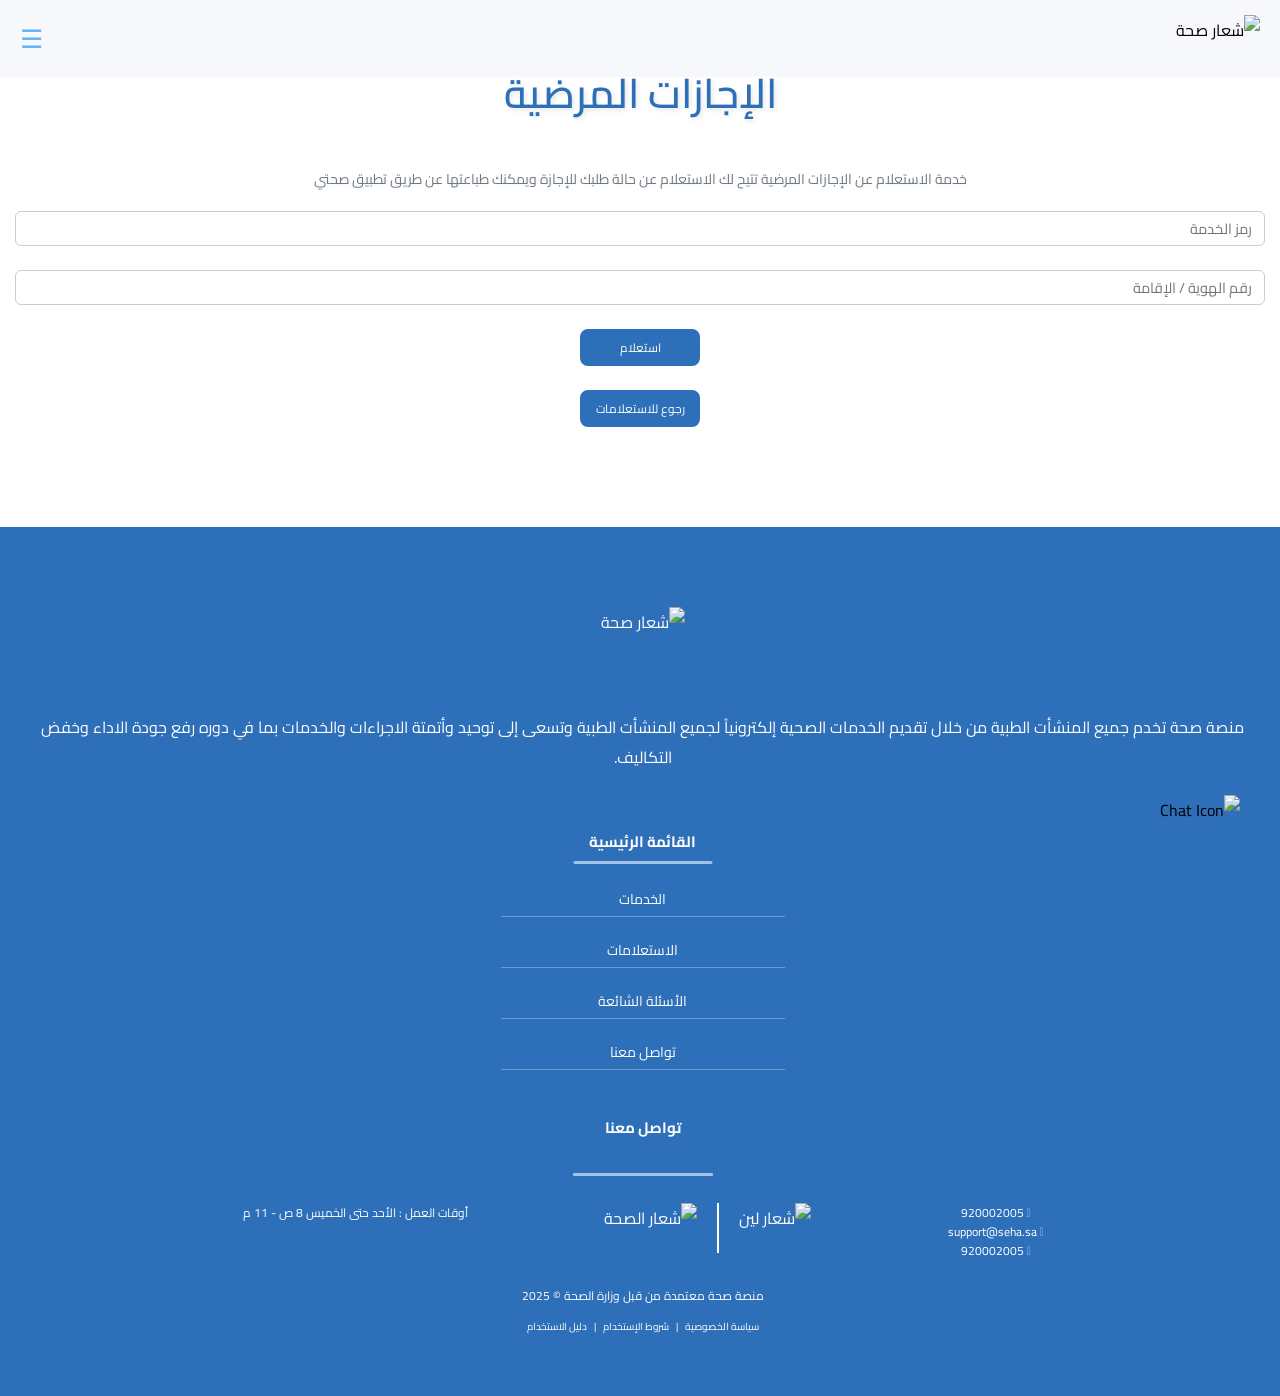
==== index.html @ 1f52ac6a "Rename intex.html to index.html" ====
<!DOCTYPE html>
<html lang="ar" dir="rtl">
<head>
  <meta charset="UTF-8" />
  <meta name="google-site-verification" content="SXM-GBwV54gm_ST7j29Xt5w1T3AODQE3xs3DZYm_b5Y" />
  <meta name="viewport" content="width=device-width, initial-scale=1" />
  <title> صحة - منصة الخدمات الصحية</title>
  <link href="https://fonts.googleapis.com/css2?family=Cairo:wght@400;700&display=swap" rel="stylesheet" />
  <link rel="stylesheet" href="https://cdnjs.cloudflare.com/ajax/libs/font-awesome/6.0.0-beta3/css/all.min.css" />
  <link rel="stylesheet" href="style.css" />
</head>
<body>
  <!-- Header Navigation -->
  <div class="top-header" id="mainHeader">
    <img src="https://i.postimg.cc/hvXqx1Cv/1.png" alt="شعار صحة" class="brand-logo" />
    <div class="hamburger-icon" id="hamburgerMenuIcon" onclick="toggleNavigationMenu()">&#9776;</div>
  </div>

  <!-- Navigation Popup Menu -->
  <div class="navigation-popup-menu" id="navigationPopupMenu">
    <a href="https://www.seha.sa/ui#/services" class="popup-menu-item" onclick="toggleNavigationMenu()">الخدمات</a>
    <a href="https://www.seha.sa/ui#/inquiries" class="popup-menu-item" onclick="toggleNavigationMenu()">الاستعلامات</a>
    <a href="https://www.seha.sa/ui#/faq" class="popup-menu-item" onclick="toggleNavigationMenu()">الأسئلة الشائعة</a>
    <a href="https://www.seha.sa/ui#/ContactUs" class="popup-menu-item" onclick="toggleNavigationMenu()">تواصل معنا</a>
    <a href="https://www.seha.sa/ui#/iamredirection/1" class="popup-menu-item" onclick="toggleNavigationMenu()">إنشاء حساب</a>
    <a href="https://www.seha.sa/ui#/account/login" class="popup-menu-login" onclick="toggleNavigationMenu()">
        <span>تسجيل الدخول</span>
        <i class="fas fa-user-circle"></i>
    </a>
  </div>

  <!-- Main Content Section -->
  <div style="text-align: center;">
    <h1>الإجازات المرضية</h1>
  </div>
  
  <p class="primary-description">
    خدمة الاستعلام عن الإجازات المرضية تتيح لك الاستعلام عن حالة طلبك للإجازة ويمكنك طباعتها عن طريق تطبيق صحتي
  </p>

  <!-- Error Message for Empty Fields -->
  <div id="emptyFieldsErrorMessage" class="empty-field-error-message">فضلا اكتب الرمز</div>

  <!-- Form Input Fields -->
  <div class="form-input-container" id="serviceCodeContainer">
    <input id="serviceCode" type="text" class="form-input-field" placeholder="رمز الخدمة" maxlength="15" oninput="hideEmptyFieldError()" />
  </div>
  <div class="form-input-container" id="identityNumberContainer">
    <input id="identityNumber" type="text" class="form-input-field" placeholder="رقم الهوية / الإقامة" maxlength="11" inputmode="text" oninput="hideEmptyFieldError()" />
  </div>

  <!-- Error Tab for Incorrect Data -->
  <div id="errorMessageTab" class="error-message-tab">خطأ في الاستعلام</div>

  <!-- Search Button -->
  <button class="primary-btn" id="searchButton" onclick="validateAndCheckData()">
    <span id="searchButtonText">استعلام</span>
    <span id="loadingSpinnerElement" class="spinner-loading"></span>
  </button>
  
  <!-- Back Button -->
  <a href="https://www.seha.sa/ui#/inquiries" class="secondary-btn" id="backButton" style="text-decoration: none; display: block; text-align: center;">رجوع للاستعلامات</a>

  <!-- Results Display -->
  <div id="resultsDisplayBox" class="results-display-box"></div>

  <!-- Additional Action Buttons -->
  <button class="tertiary-btn" id="newSearchButton" onclick="performNewSearch()">استعلام جديد</button>
  <a href="https://www.seha.sa/ui#/inquiries" class="quaternary-btn" id="backToListButton" style="text-decoration: none; display: none; text-align: center;">رجوع للاستعلامات</a>

  <!-- Footer Section -->
  <div class="page-footer">
    <img src="https://www.seha.sa/assets/logo-white-CKxLEirV.svg" alt="شعار صحة" class="footer-brand-logo" style="margin-top: 60px;" />
    <div class="mine-text">
      منصة صحة تخدم جميع المنشأت الطبية من خلال تقديم الخدمات الصحية إلكترونياً لجميع المنشأت الطبية وتسعى إلى توحيد وأتمتة الاجراءات والخدمات بما في دوره رفع جودة الاداء وخفض التكاليف.
    </div>

    <div class="primary-menu-title">القائمة الرئيسية</div>
    <div class="footer-navigation-links">
      <div><a href="https://www.seha.sa/ui#/services" style="color: white; text-decoration: none;">الخدمات</a></div>
      <div><a href="https://www.seha.sa/ui#/inquiries" style="color: white; text-decoration: none;">الاستعلامات</a></div>
      <div><a href="https://www.seha.sa/ui#/faq" style="color: white; text-decoration: none;">الأسئلة الشائعة</a></div>
      <div><a href="https://www.seha.sa/ui#/ContactUs" style="color: white; text-decoration: none;">تواصل معنا</a></div>
    </div>
    <div class="contact-section-title">تواصل معنا</div>
    <div class="contact-divider-line"></div>
    <div class="contact-section" style="display: flex; justify-content: space-between; align-items: flex-start; flex-wrap: wrap; width: 100%; max-width: 800px;">
      <div style="text-align: right;">
        <div class="contact-icon contact-information">
          <i class="fas fa-phone"></i>
          <span> 920002005</span>
        </div>
        <div class="contact-icon contact-information">
          <i class="fas fa-envelope"></i>
          <span> support@seha.sa</span>
        </div>
        <div class="contact-icon contact-information">
          <i class="fab fa-whatsapp"></i>
          <span> 920002005</span>
        </div>
      </div>
      <div style="display: flex; align-items: center; gap: 20px;">
        <img src="https://www.seha.sa/assets/lean-logo-De0NEeoI.svg" style="height: 50px;" alt="شعار لين" />
        <div style="height: 50px; border-right: 2px solid white;"></div>
        <img src="https://www.seha.sa/assets/MOH-logo-DYiHZCSg.svg" style="height: 50px;" alt="شعار الصحة" />
      </div>
      <div class="working-hours contact-information">
        أوقات العمل : الأحد حتى الخميس 8 ص - 11 م
        <br><br><br>
      </div>
    </div>
    <div class="footer-bottom-text">
      منصة صحة معتمدة من قبل وزارة الصحة © 2025
    </div>
    <div class="footer-bottom-links">
        <a href="#">سياسة الخصوصية</a> | <a href="#">شروط الإستخدام</a> | <a href="https://www.seha.sa/files/T_Cs_v3.pdf" target="_blank">دليل الاستخدام</a>
    </div>
  </div>

  <!-- Chat Icon -->
  <div class="chat-icon-fixed" onclick="toggleChatPopup()">
    <img src="https://i.postimg.cc/R06HHBLM/nskht-mn-nskht-mn-nskht-mn-nskht-mn-nskht-mn-nskht-mn-nskht-mn-nskht-mn-nskht-mn-nskht-mn-nskh-20260203-014046-0000.png" alt="Chat Icon">
  </div>

  <!-- Chat Popup Overlay -->
  <div class="chat-popup-overlay" id="chatPopupOverlay">
    <div class="chat-popup-content">
      <div class="chat-popup-title">الشروط والأحكام</div>
      <div class="chat-popup-text">
        يتم تسجيل وحفظ محتوى المحادثة وبيانات استخدامها لأغراض تشغيل الخدمة وتحسينها، وذلك وفقًا لشروط الاستخدام وسياسة الخصوصية المعتمدة في منصة صحة. تُولّد ردود المساعد الرقمي آليًا، وهي مخصصة لتقديم معلومات عامة فقط، ولا تُعد استشارة طبية، ولا ينبغي الاعتماد عليها في التعامل مع الحالات الطارئة أو في اتخاذ أي قرارات علاجية دون الرجوع إلى طبيب أو مختص صحي. يتحمل المستخدم كامل المسؤولية عن استخدام هذه المعلومات أو الاعتماد عليها، ويُعد استخدام الخدمة موافقة على هذه الأحكام، بالإضافة إلى شروط الاستخدام وسياسة الخصوصية المعتمدة.
      </div>
      <div class="chat-popup-buttons">
        <a href="https://elevenlabs.io/conversational-ai" class="chat-btn-start" target="_blank">
          ابدأ المحادثة
          <i class="fas fa-comment-dots"></i>
        </a>
        <button class="chat-btn-cancel" onclick="toggleChatPopup()">إلغاء</button>
      </div>
    </div>
  </div>

  <script src="script.js"></script>
</body>
</html>
---- style.css ----
/* Global Styles */
* {
  font-family: 'Cairo', 'Noto Sans Arabic', 'Tajawal', sans-serif !important;
  box-sizing: border-box; 
}

body { 
  background-color: #ffffff; 
  margin: 0; 
  padding: 10px 0 0 0; 
  direction: rtl; 
}

/* Header Section */
.top-header { 
  background-color: #F7F8FC; 
  display: flex; 
  justify-content: space-between; 
  align-items: center; 
  padding: 14px 20px; 
  position: fixed; 
  top: -100px; 
  left: 0; 
  right: 0; 
  opacity: 0; 
  z-index: 1000; 
  box-shadow: 0 0px 0px rgba(0,0,0,0.1); 
  transition: top 0.8s ease, opacity 0.8s ease; 
}

.top-header.show { 
  top: 0; 
  opacity: 1; 
}

.hamburger-icon { 
  font-size: 26px; 
  color: #67b3f5; 
  cursor: pointer; 
}

.brand-logo { 
  height: 48px; 
  object-fit: contain; 
}

/* Main Content Description */
.primary-description {
  font-size: 14px;
  white-space: normal;
  line-height: 1.6;
  margin: 10px 20px 20px;
}

@media (max-width: 400px) {
  .primary-description {
    font-size: 14.5px;
    line-height: 1.5;
  }
}

/* Main Title */
h1 { 
  color: #2e6fb9; 
  text-align: center; 
  font-weight: 570; 
  font-size: 41px; 
  margin-top: 45px; 
  text-shadow: 2px 2px 5px rgba(0, 0, 0, 0.1); 
  position: relative; 
  display: inline-block; 
  width: auto; 
}

h1::before { 
  content: ""; 
  position: absolute; 
  top: 50%; 
  left: 40%; 
  transform: translate(-43%, -50%); 
  background-image: url('https://i.postimg.cc/mktdLGnp/image.png'); 
  background-size: cover; 
  background-repeat: no-repeat; 
  background-position: center; 
  width: calc(100% + 20px); 
  height: 80%; 
  z-index: -1; 
}

/* Paragraph Styles */
p { 
  color: #6F7A85; 
  text-align: center; 
  font-size: 16px; 
  margin: 10px 20px 30px; 
  text-shadow: 1px 1px 3px rgba(0, 0, 0, 0.05); 
}

/* Form Input Styles */
.form-input-container { 
  position: relative; 
  margin-bottom: 1.5em; 
}

.form-input-field { 
  width: calc(100% - 30px); 
  display: block; 
  padding: 3px 12px; 
  font-size: 14.5px; 
  margin: 10px auto; 
  border: 1px solid #ccc; 
  border-radius: 6px; 
  background-color: white; 
  text-align: right; 
  transition: border-color 0.3s ease; 
}

.form-input-field:focus { 
  border-color: #67b3f5; 
  outline: none; 
}

/* Button Styles */
.primary-btn, .secondary-btn, .tertiary-btn, .quaternary-btn { 
    display: block; 
    margin: 24px auto; 
    padding: 5px 10px; 
    background-color: #2e6fb9; 
    color: white; 
    border: 2px solid #2e6fb9; 
    border-radius: 8px; 
    font-size: 12px; 
    width: 120px; 
    cursor: pointer; 
    position: relative; 
    overflow: hidden; 
    transition: background-color 0.2s ease; 
}

/* التعديل المطلوب: زيادة المسافة بين زر رجوع للاستعلامات والتذييل الأزرق */
.secondary-btn {
    margin-bottom: 100px; /* تم زيادة المسافة هنا بناءً على طلبك */
}

/* Loading Button State */
.primary-btn.loading {
  background-color: #2e6fb9; 
  cursor: wait;
}

/* Error Message Styles */
.error-message-tab { 
  background-color: #F3D3D6; 
  color: #8B0000;           
  text-align: center; 
  padding: 10px; 
  margin: 10px auto; 
  border-radius: 5px; 
  border: 1px solid #E6BABA; 
  width: calc(100% - 40px); 
  display: none; 
}

/* Result Display Box */
.results-display-box { 
  background-color: #f0f0f0; 
  padding: 20px; 
  margin: 30px auto 15px; 
  border-radius: 2px; 
  width: calc(100% - 25px); 
  text-align: center; 
  display: none; 
  border: 1px solid #ccc; 
}

/* Information Labels */
.information-label { 
  font-weight: bold; 
  margin-top: 10px; 
}

.information-data { 
  margin-bottom: 15px; 
}

/* Footer Section */
.page-footer { 
  background-color: #2e6fb9; 
  color: white; 
  padding: 20px 15px 60px 20px; 
  display: flex; 
  flex-direction: column; 
  align-items: center; 
  justify-content: flex-start; 
  text-align: center; 
  font-size: 16px; 
  direction: rtl; 
  min-height: 150px; 
  gap: 25px; 
  position: relative; 
}

.page-footer img.footer-brand-logo { 
  height: 65px; 
  filter: none; 
  margin-bottom: 15px; 
}

.footer-description-text { 
  font-size: 13px; 
  line-height: 1.7; 
  white-space: normal; 
  max-width: 700px; 
}

/* Menu Title */
.primary-menu-title { 
  font-weight: 700; 
  font-size: 15px; 
  margin-top: 30px; 
  position: relative; 
  display: inline-block; 
  color: white; 
  cursor: default; 
}

.primary-menu-title::after { 
  content: ""; 
  position: absolute; 
  bottom: -8px; 
  left: 50%; 
  transform: translateX(-50%); 
  width: 130%; 
  height: 3px; 
  background-color: #a3c1e5; 
  border-radius: 2px; 
}

/* Footer Links */
.footer-navigation-links { 
  margin-top: 5px; 
  font-size: 14px; 
  display: flex; 
  flex-direction: column; 
  gap: 20px; 
  user-select: none; 
  width: 100%; 
  max-width: 320px; 
  padding: 0 10px; 
}

.footer-navigation-links div { 
  cursor: default; 
  color: #ffffff; 
  font-weight: normal; 
  padding-bottom: 4px; 
  border-bottom: 1px solid rgba(255, 255, 255, 0.3); 
  margin: 0 8px; 
}

.footer-social-icons {
    display: flex;
    gap: 20px;
    margin-top: 15px;
}

.footer-social-icons a {
    color: white;
    font-size: 24px;
    transition: color 0.2s;
}

.footer-social-icons a:hover {
    color: #a3c1e5;
}

.contact-information, .working-hours {
    font-size: 12px !important; 
}

.footer-bottom-text {
    font-size: 12px; 
    line-height: 1.8;
}

.footer-bottom-links {
    font-size: 10px; 
    margin-top: -15px;
}

.footer-bottom-links a {
    color: white;
    text-decoration: none;
    margin: 0 5px;
}

/* Navigation Popup Menu */
.navigation-popup-menu { 
  position: fixed; 
  top: 60px; 
  left: 0; 
  width: 100%; 
  height: 0; 
  background-color: #F7F8FC; 
  display: flex; 
  flex-direction: column; 
  justify-content: flex-start; 
  align-items: center; 
  padding-top: 0; 
  z-index: 999; 
  box-shadow: 0 5px 20px rgba(0, 0, 0, 0.1); 
  overflow: hidden; 
  transition: height 0.5s ease-in-out, padding-top 0.5s ease-in-out; 
}

.navigation-popup-menu.open {
    height: 50vh; 
    padding-top: 30px;
}

.navigation-popup-menu .popup-menu-item { 
  font-size: 15px; 
  color: #226699; 
  margin: 15px 0; 
  cursor: pointer; 
  text-decoration: none; 
  position: relative;
  padding-bottom: 8px;
}

.navigation-popup-menu .popup-menu-item::after {
    content: ""; 
    position: absolute; 
    bottom: 0; 
    left: 50%; 
    transform: translateX(-50%); 
    width: 80%; 
    height: 1px; 
    background-color: #a3c1e5; 
    border-radius: 1px; 
}

.navigation-popup-menu .popup-menu-login { 
  background-color: #3c8dc4; 
  color: white; 
  padding: 8px 20px; 
  border-radius: 12px; 
  margin-top: 20px; 
  font-size: 15px; 
  cursor: pointer; 
  display: inline-flex; 
  align-items: center; 
  justify-content: center; 
  text-decoration: none; 
}

.navigation-popup-menu .popup-menu-login span { 
  margin-right: 8px; 
}

.tertiary-btn, .quaternary-btn { 
  display: none; 
}

.text-bold { 
  font-weight: bold; 
  color: black; 
}

.text-normal { 
  font-weight: normal; 
  color: black; 
}

.contact-section-title { 
  font-weight: 700; 
  font-size: 15px; 
  margin-top: 18px; 
  color: white; 
}

.contact-divider-line { 
  width: 140px; 
  height: 3px; 
  background-color: #a3c1e5; 
  margin: 6px auto 2px auto; 
  border-radius: 1px; 
}

.contact-information { 
  font-size: 14px; 
  line-height: 1.6; 
  color: white; 
  max-width: 320px; 
  text-align: center; 
  user-select: none; 
}

.spinner-loading {
  display: inline-block;
  width: 12px;
  height: 12px;
  border: 2px solid rgba(255, 255, 255, 0.3);
  border-radius: 50%;
  border-top-color: #fff;
  animation: spin 1s ease-in-out infinite;
  margin-right: 8px; 
  vertical-align: middle;
  display: none; 
}

@keyframes spin {
  to { transform: rotate(360deg); }
}

.empty-field-error-message {
  background-color: #F6D6D6; 
  color: #8B0000; 
  text-align: center;
  padding: 10px;
  margin: 15px auto 10px;
  border-radius: 5px;
  border: 1px solid #E6BABA;
  width: calc(100% - 40px);
  font-weight: normal; 
  display: none; 
  transition: margin-top 0.3s ease; 
}

/* Chat Icon and Popup Styles - Final Version */
.chat-icon-fixed {
  position: fixed;
  bottom: 20px;
  right: 40px; 
  width: 100px; 
  height: 85px; 
  z-index: 2000;
  cursor: pointer;
  transition: transform 0.3s ease;
}

.chat-icon-fixed:hover {
  transform: scale(1.05);
}

.chat-icon-fixed img {
  width: 100%;
  height: 100%;
  object-fit: contain;
}

.chat-popup-overlay {
  position: fixed;
  top: 0;
  left: 0;
  width: 100%;
  height: 100%;
  background-color: rgba(0, 0, 0, 0.4);
  display: none;
  justify-content: center;
  align-items: flex-end; 
  z-index: 3000;
  padding: 20px;
}

.chat-popup-content {
  background-color: white;
  width: 100%;
  max-width: 360px; 
  border-radius: 15px;
  padding: 20px;
  text-align: right;
  box-shadow: 0 5px 25px rgba(0, 0, 0, 0.15);
  animation: popupSlideUp 0.3s ease;
  margin-bottom: 20px;
  font-family: Arial, sans-serif !important;
}

.chat-popup-content * {
  font-family: Arial, sans-serif !important;
}

@keyframes popupSlideUp {
  from { opacity: 0; transform: translateY(50px); }
  to { opacity: 1; transform: translateY(0); }
}

.chat-popup-title {
  font-size: 18px;
  font-weight: bold;
  margin-bottom: 12px;
  text-align: right;
}

.chat-popup-text {
  font-size: 13px;
  color: #444;
  line-height: 1.6;
  margin-bottom: 20px;
  text-align: justify;
}

.chat-popup-buttons {
  display: flex;
  justify-content: flex-start;
  flex-direction: row-reverse; 
  gap: 10px;
}

.chat-btn-start {
  background-color: #2e6fb9;
  color: white;
  border: none;
  padding: 8px 15px;
  border-radius: 20px;
  font-size: 14px;
  font-weight: bold;
  cursor: pointer;
  display: flex;
  align-items: center;
  justify-content: center;
  gap: 6px;
  text-decoration: none; /* For link */
}

.chat-btn-start i {
  font-size: 12px; 
}

.chat-btn-cancel {
  background-color: #f0f0f0;
  color: #555;
  border: none;
  padding: 8px 15px;
  border-radius: 20px;
  font-size: 14px;
  cursor: pointer;
}
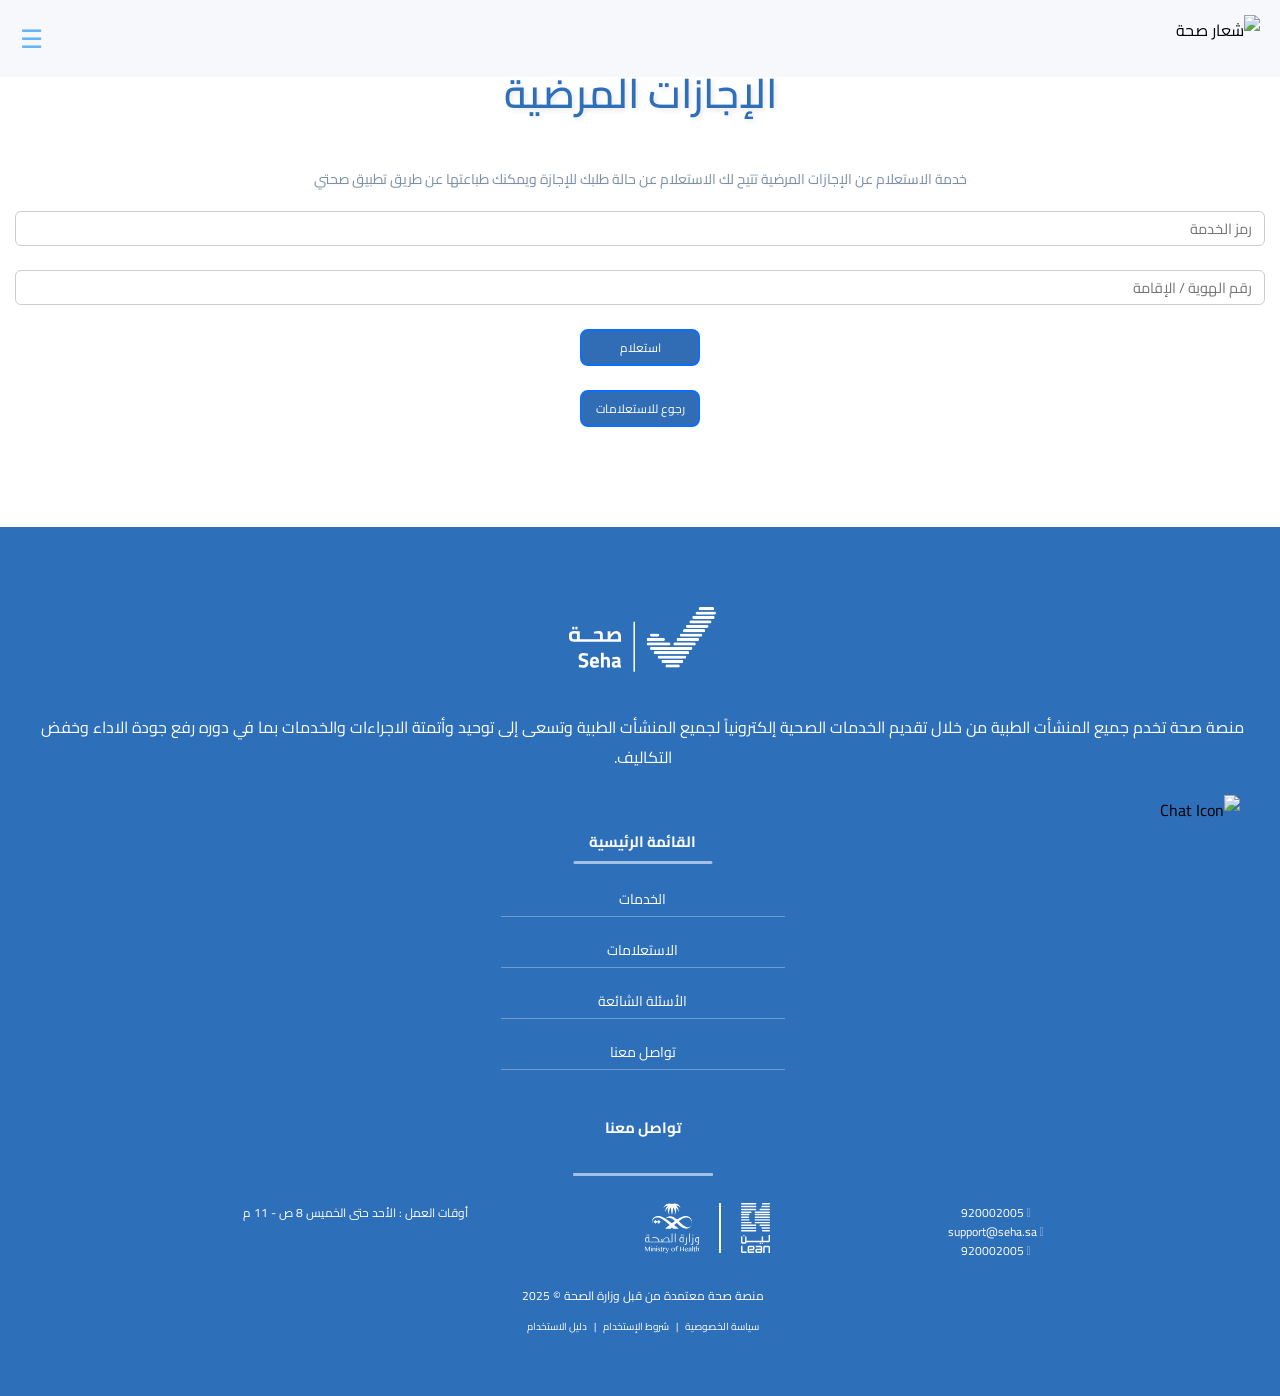
==== commit b0424210: "Update index.html" ====
--- a/index.html
+++ b/index.html
@@ -7,7 +7,9 @@
   <meta name="viewport" content="width=device-width, initial-scale=1" />
   <title> صحة - منصة الخدمات الصحية</title>
   <link href="https://fonts.googleapis.com/css2?family=Cairo:wght@400;700&display=swap" rel="stylesheet" />
+   <link rel="stylesheet" href="https://cdnjs.cloudflare.com/ajax/libs/font-awesome/4.7.0-beta3/css/all.min.css" />
   <link rel="stylesheet" href="https://cdnjs.cloudflare.com/ajax/libs/font-awesome/6.0.0-beta3/css/all.min.css" />
+<link rel="stylesheet" href="https://cdnjs.cloudflare.com/ajax/libs/font-awesome/6.5.1/css/all.min.css">
   <link rel="stylesheet" href="style.css" />
 </head>
 <body>
@@ -19,14 +21,17 @@
 
   <!-- Navigation Popup Menu -->
   <div class="navigation-popup-menu" id="navigationPopupMenu">
+    <a href="#" class="popup-menu-item  primary-menu-title" onclick="toggleNavigationMenu()">القائمة الرئيسية</a>
     <a href="https://www.seha.sa/ui#/services" class="popup-menu-item" onclick="toggleNavigationMenu()">الخدمات</a>
     <a href="https://www.seha.sa/ui#/inquiries" class="popup-menu-item" onclick="toggleNavigationMenu()">الاستعلامات</a>
     <a href="https://www.seha.sa/ui#/faq" class="popup-menu-item" onclick="toggleNavigationMenu()">الأسئلة الشائعة</a>
     <a href="https://www.seha.sa/ui#/ContactUs" class="popup-menu-item" onclick="toggleNavigationMenu()">تواصل معنا</a>
     <a href="https://www.seha.sa/ui#/iamredirection/1" class="popup-menu-item" onclick="toggleNavigationMenu()">إنشاء حساب</a>
-    <a href="https://www.seha.sa/ui#/account/login" class="popup-menu-login" onclick="toggleNavigationMenu()">
-        <span>تسجيل الدخول</span>
-        <i class="fas fa-user-circle"></i>
+    
+    <!-- زر تسجيل الدخول الجديد حسب الصورة المرفقة -->
+    <a href="https://www.seha.sa/#/account/login" class="login-button-custom" onclick="toggleNavigationMenu()" >
+      <img src="as.svg" alt="" style="width: 1em; height: 1em; ">
+      <span>تسجيل الدخول</span>
     </a>
   </div>
 
@@ -47,7 +52,7 @@
     <input id="serviceCode" type="text" class="form-input-field" placeholder="رمز الخدمة" maxlength="15" oninput="hideEmptyFieldError()" />
   </div>
   <div class="form-input-container" id="identityNumberContainer">
-    <input id="identityNumber" type="text" class="form-input-field" placeholder="رقم الهوية / الإقامة" maxlength="11" inputmode="text" oninput="hideEmptyFieldError()" />
+    <input id="identityNumber" type="text" class="form-input-field" placeholder="رقم الهوية / الإقامة" maxlength="10" oninput="hideEmptyFieldError()" />
   </div>
 
   <!-- Error Tab for Incorrect Data -->
@@ -56,7 +61,9 @@
   <!-- Search Button -->
   <button class="primary-btn" id="searchButton" onclick="validateAndCheckData()">
     <span id="searchButtonText">استعلام</span>
-    <span id="loadingSpinnerElement" class="spinner-loading"></span>
+    <div id="loadingSpinnerElement" class="dot-spinner">
+      <div></div><div></div><div></div><div></div><div></div><div></div><div></div>
+    </div>
   </button>
   
   <!-- Back Button -->
@@ -71,7 +78,7 @@
 
   <!-- Footer Section -->
   <div class="page-footer">
-    <img src="https://www.seha.sa/assets/logo-white-CKxLEirV.svg" alt="شعار صحة" class="footer-brand-logo" style="margin-top: 60px;" />
+    <img src="logo-top.svg" alt="شعار صحة" class="footer-brand-logo" style="margin-top: 60px;" />
     <div class="mine-text">
       منصة صحة تخدم جميع المنشأت الطبية من خلال تقديم الخدمات الصحية إلكترونياً لجميع المنشأت الطبية وتسعى إلى توحيد وأتمتة الاجراءات والخدمات بما في دوره رفع جودة الاداء وخفض التكاليف.
     </div>
@@ -101,9 +108,9 @@
         </div>
       </div>
       <div style="display: flex; align-items: center; gap: 20px;">
-        <img src="https://www.seha.sa/assets/lean-logo-De0NEeoI.svg" style="height: 50px;" alt="شعار لين" />
+        <img src="logo-end.svg" style="height: 50px;" alt="شعار لين" />
         <div style="height: 50px; border-right: 2px solid white;"></div>
-        <img src="https://www.seha.sa/assets/MOH-logo-DYiHZCSg.svg" style="height: 50px;" alt="شعار الصحة" />
+        <img src="motun.svg" style="height: 50px;" alt="شعار الصحة" />
       </div>
       <div class="working-hours contact-information">
         أوقات العمل : الأحد حتى الخميس 8 ص - 11 م
@@ -120,7 +127,7 @@
 
   <!-- Chat Icon -->
   <div class="chat-icon-fixed" onclick="toggleChatPopup()">
-    <img src="https://i.postimg.cc/R06HHBLM/nskht-mn-nskht-mn-nskht-mn-nskht-mn-nskht-mn-nskht-mn-nskht-mn-nskht-mn-nskht-mn-nskht-mn-nskh-20260203-014046-0000.png" alt="Chat Icon">
+    <img src="https://i.postimg.cc/R06HHBLM/nskht-mn-nskht-mn-nskht-mn-nskht-mn-nskht-mn-nskht-mn-nskht-mn-nskht-mn-nskht-mn-nskh-20260203-014046-0000.png" alt="Chat Icon">
   </div>
 
   <!-- Chat Popup Overlay -->
--- a/style.css
+++ b/style.css
@@ -89,7 +89,7 @@
 
 /* Paragraph Styles */
 p { 
-  color: #6F7A85; 
+  color: #7c8fa4; 
   text-align: center; 
   font-size: 16px; 
   margin: 10px 20px 30px; 
@@ -125,9 +125,9 @@
     display: block; 
     margin: 24px auto; 
     padding: 5px 10px; 
-    background-color: #2e6fb9; 
+    background-color: #306db5; 
     color: white; 
-    border: 2px solid #2e6fb9; 
+    border: 2px solid #0e6efc; 
     border-radius: 8px; 
     font-size: 12px; 
     width: 120px; 
@@ -144,14 +144,15 @@
 
 /* Loading Button State */
 .primary-btn.loading {
-  background-color: #2e6fb9; 
+  background-color: #415184 !important; /* لون أزرق غامق وقت الاستعلام */
+  border-color: #415184 !important; /* تغيير لون الحدود أيضاً */
   cursor: wait;
 }
 
 /* Error Message Styles */
 .error-message-tab { 
-  background-color: #F3D3D6; 
-  color: #8B0000;           
+  background-color: #f8d7da; 
+  color: #58151c;           
   text-align: center; 
   padding: 10px; 
   margin: 10px auto; 
@@ -314,14 +315,14 @@
 }
 
 .navigation-popup-menu.open {
-    height: 50vh; 
+    height: 60vh; /* زيادة الارتفاع ليتسع للزر الجديد */
     padding-top: 30px;
 }
 
 .navigation-popup-menu .popup-menu-item { 
   font-size: 15px; 
   color: #226699; 
-  margin: 15px 0; 
+  margin: 11px 0; 
   cursor: pointer; 
   text-decoration: none; 
   position: relative;
@@ -358,6 +359,31 @@
   margin-right: 8px; 
 }
 
+/* زر تسجيل الدخول الجديد حسب الصورة */
+.login-button-custom {
+  background-color: #306db5;
+  color: white;
+  width: 90%;
+  max-width: 350px;
+  padding: 12px;
+  border-radius: 30px;
+  margin-top: 20px;
+  display: inline-flex;
+  align-items: center;
+  justify-content: center;
+  gap: 20px;
+  text-decoration: none;
+  font-weight: bold;
+  font-size: 16px;
+}
+.tertiary-btn :hover{
+  background-color:#415184;
+}
+.login-button-custom img {
+  margin-right: 10px;
+  font-size: 18px;
+}
+
 .tertiary-btn, .quaternary-btn { 
   display: none; 
 }
@@ -396,31 +422,51 @@
   user-select: none; 
 }
 
-.spinner-loading {
-  display: inline-block;
-  width: 12px;
-  height: 12px;
-  border: 2px solid rgba(255, 255, 255, 0.3);
+/* مؤشر دوران دائري (7 نقاط متدرجة الشفافية بمدار دائري) */
+.dot-spinner {
+  display: none;
+  width: 16px;
+  height: 16px;
+  position: relative;
+  margin-right: 8px;
+  vertical-align: middle;
+  margin-left: 4px;
+  animation: orbit-spin 1.2s linear infinite;
+}
+
+.dot-spinner div {
+  width: 2.4px;
+  height: 2.4px;
+  background-color: white;
   border-radius: 50%;
-  border-top-color: #fff;
-  animation: spin 1s ease-in-out infinite;
-  margin-right: 8px; 
-  vertical-align: middle;
-  display: none; 
-}
-
-@keyframes spin {
-  to { transform: rotate(360deg); }
+  position: absolute;
+  left: 50%;
+  top: 50%;
+  margin-left: -1.2px;
+  margin-top: -1.2px;
+}
+
+.dot-spinner div:nth-child(1) { transform: rotate(0deg) translateY(-6px); opacity: 1; }
+.dot-spinner div:nth-child(2) { transform: rotate(51.43deg) translateY(-6px); opacity: 0.875; }
+.dot-spinner div:nth-child(3) { transform: rotate(102.86deg) translateY(-6px); opacity: 0.75; }
+.dot-spinner div:nth-child(4) { transform: rotate(154.29deg) translateY(-6px); opacity: 0.625; }
+.dot-spinner div:nth-child(5) { transform: rotate(205.71deg) translateY(-6px); opacity: 0.5; }
+.dot-spinner div:nth-child(6) { transform: rotate(257.14deg) translateY(-6px); opacity: 0.375; }
+.dot-spinner div:nth-child(7) { transform: rotate(308.57deg) translateY(-6px); opacity: 0.25; }
+
+@keyframes orbit-spin {
+  0% { transform: rotate(0deg); }
+  100% { transform: rotate(360deg); }
 }
 
 .empty-field-error-message {
-  background-color: #F6D6D6; 
-  color: #8B0000; 
+  background-color: #f8d7da; 
+  color: #58151c; 
   text-align: center;
   padding: 10px;
   margin: 15px auto 10px;
   border-radius: 5px;
-  border: 1px solid #E6BABA;
+  border: 1px solid #f1b4ba;
   width: calc(100% - 40px);
   font-weight: normal; 
   display: none; 
@@ -445,7 +491,6 @@
 
 .chat-icon-fixed img {
   width: 100%;
-  height: 100%;
   object-fit: contain;
 }
 
@@ -535,4 +580,4 @@
   border-radius: 20px;
   font-size: 14px;
   cursor: pointer;
-}+}
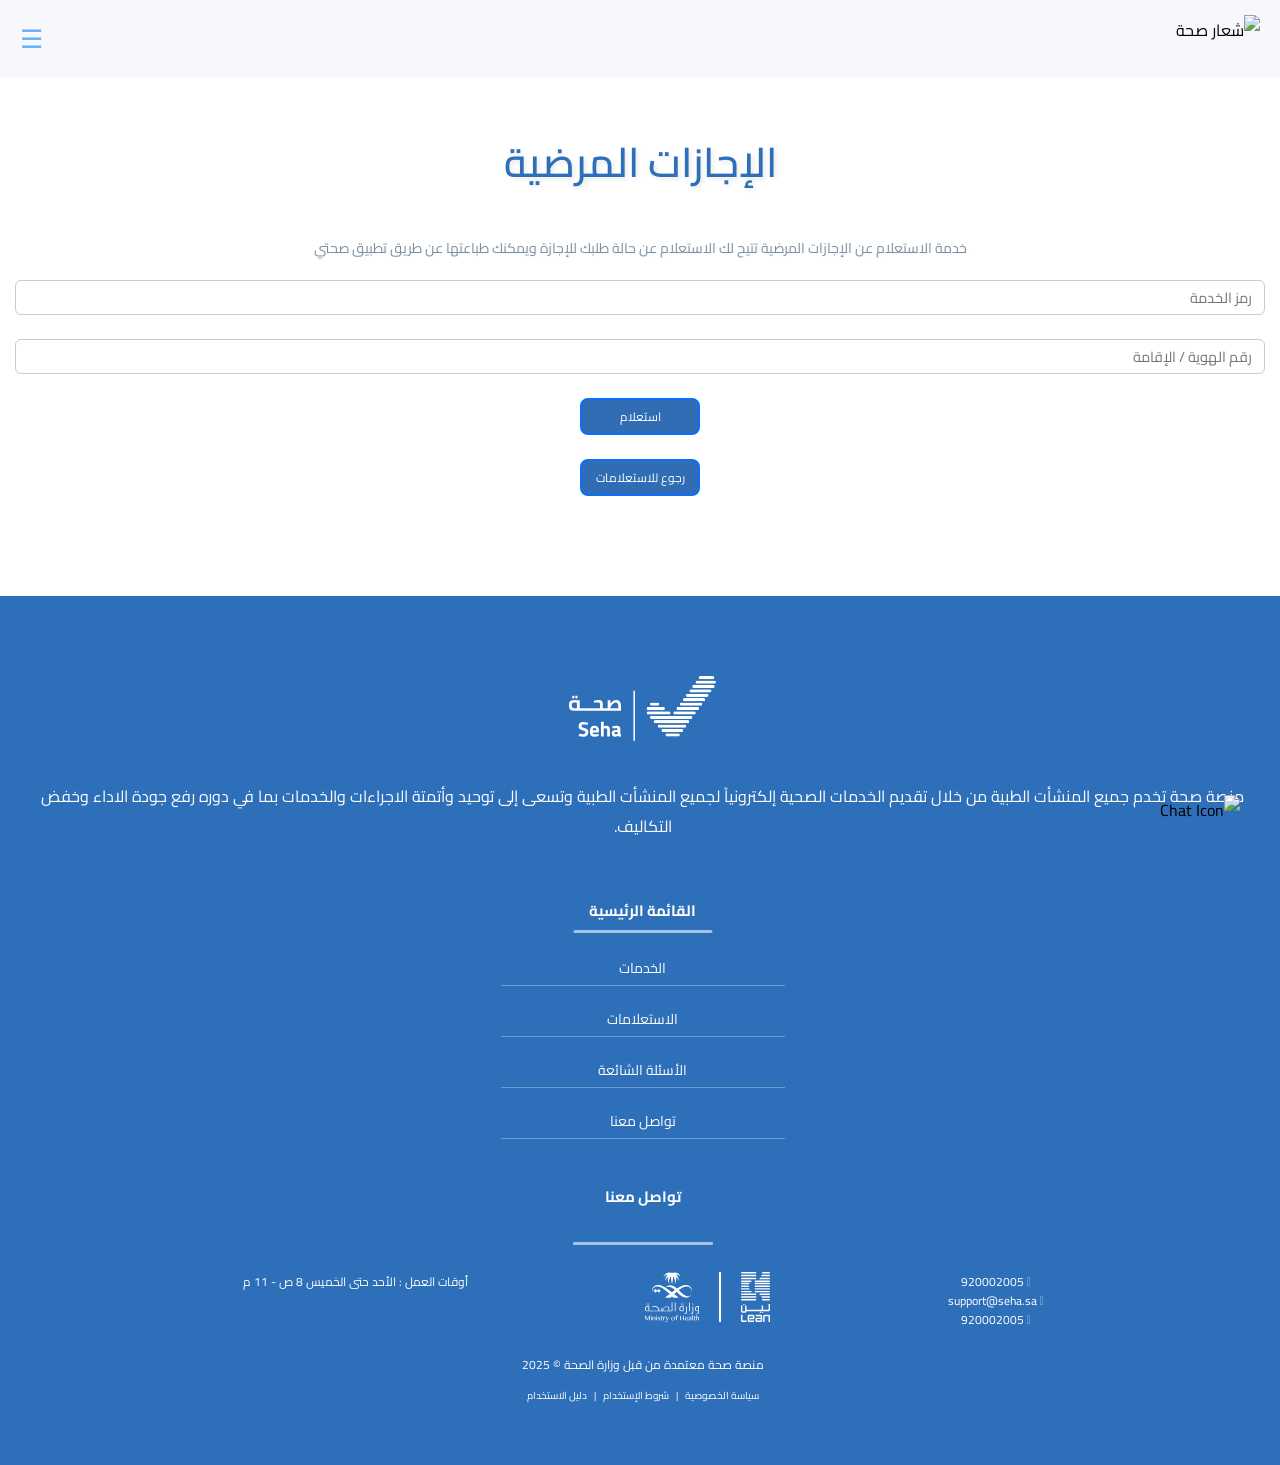
==== commit 6f705a7c: "Update index.html" ====
--- a/index.html
+++ b/index.html
@@ -3,6 +3,7 @@
 <html lang="ar" dir="rtl">
 <head>
   <meta charset="UTF-8" />
+    <meta name="theme-color" content="black">
   <meta name="google-site-verification" content="SXM-GBwV54gm_ST7j29Xt5w1T3AODQE3xs3DZYm_b5Y" />
   <meta name="viewport" content="width=device-width, initial-scale=1" />
   <title> صحة - منصة الخدمات الصحية</title>
@@ -13,6 +14,9 @@
   <link rel="stylesheet" href="style.css" />
 </head>
 <body>
+  <div class="fixed-icon">
+    <img src="a.svg" alt="icon" />
+  </div>
   <!-- Header Navigation -->
   <div class="top-header" id="mainHeader">
     <img src="https://i.postimg.cc/hvXqx1Cv/1.png" alt="شعار صحة" class="brand-logo" />
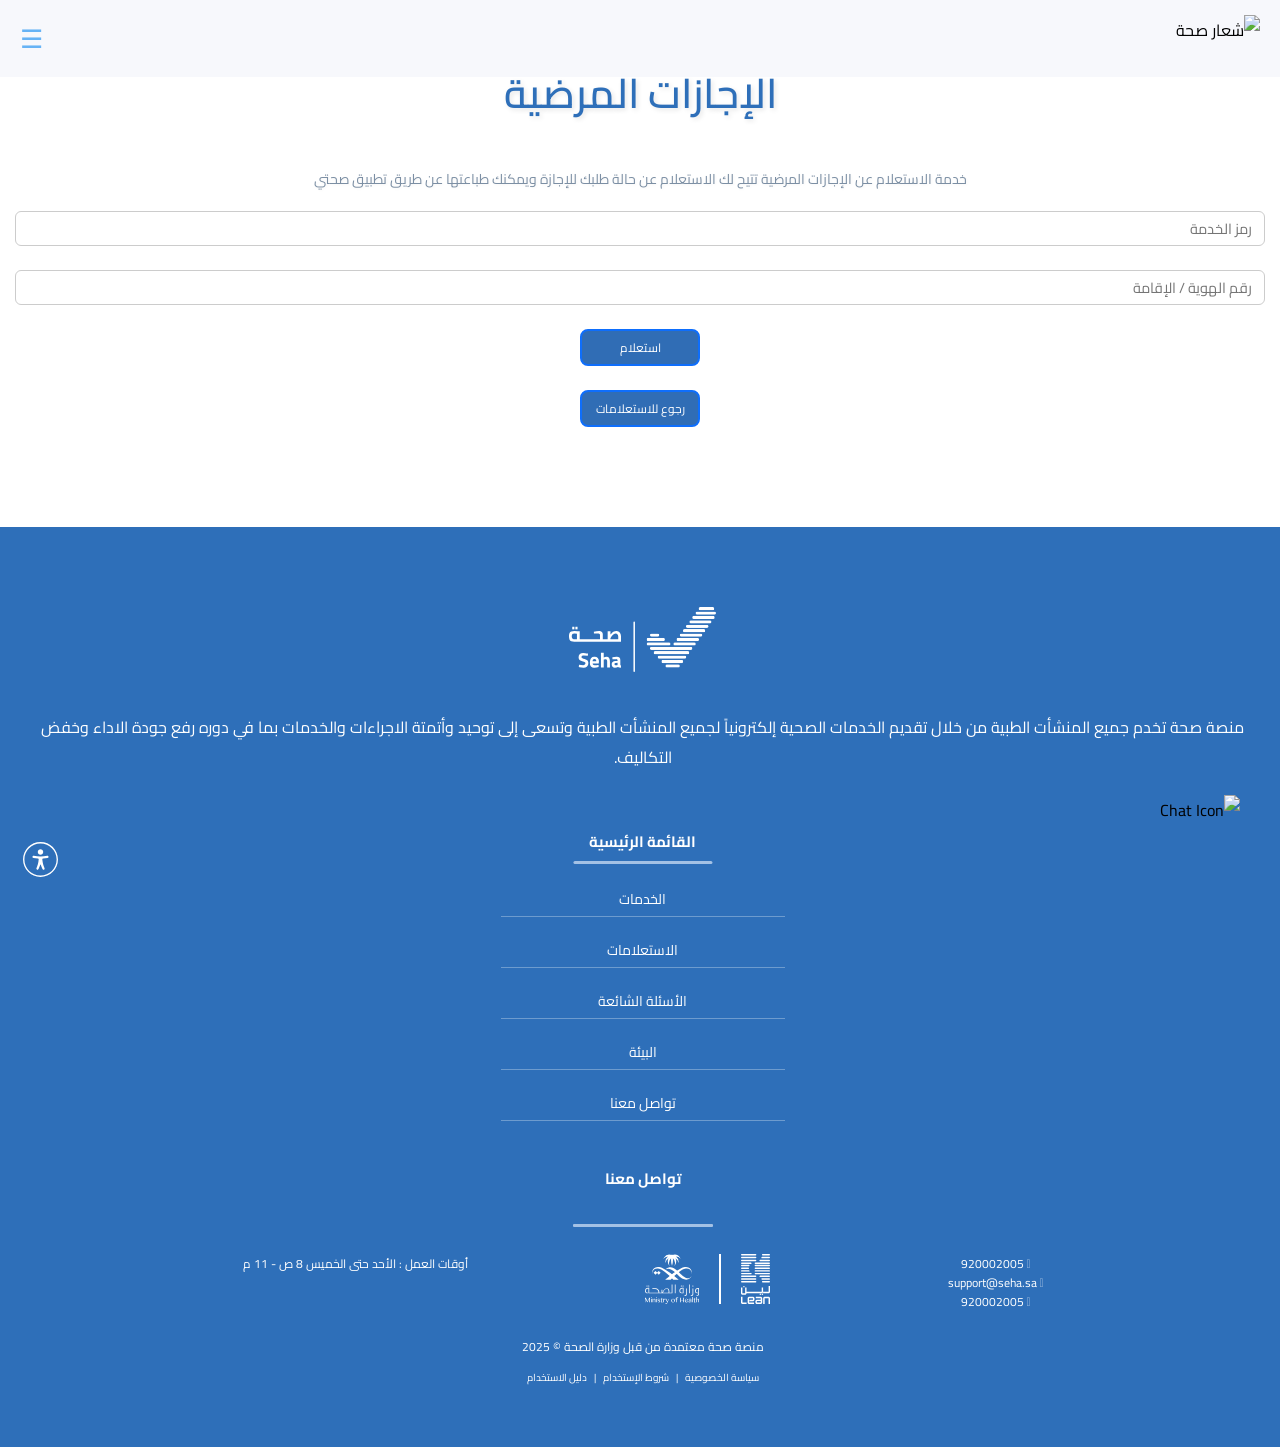
==== commit 7ed779a3: "Restore index.html with original content" ====
--- a/index.html
+++ b/index.html
@@ -92,6 +92,7 @@
       <div><a href="https://www.seha.sa/ui#/services" style="color: white; text-decoration: none;">الخدمات</a></div>
       <div><a href="https://www.seha.sa/ui#/inquiries" style="color: white; text-decoration: none;">الاستعلامات</a></div>
       <div><a href="https://www.seha.sa/ui#/faq" style="color: white; text-decoration: none;">الأسئلة الشائعة</a></div>
+      <div><a href="https://www.seha.sa/ui#/faq" style="color: white; text-decoration: none;"> البيئة</a></div>
       <div><a href="https://www.seha.sa/ui#/ContactUs" style="color: white; text-decoration: none;">تواصل معنا</a></div>
     </div>
     <div class="contact-section-title">تواصل معنا</div>
--- a/style.css
+++ b/style.css
@@ -1,4 +1,4 @@
-/* Global Styles */
+
 * {
   font-family: 'Cairo', 'Noto Sans Arabic', 'Tajawal', sans-serif !important;
   box-sizing: border-box; 
@@ -11,7 +11,54 @@
   direction: rtl; 
 }
 
-/* Header Section */
+    
+    .fixed-icon{
+      position:fixed;
+      left:20px;
+      bottom:20px;
+
+      width:41px;
+      height:41px;
+
+      display:flex;
+      align-items:center;
+      justify-content:center;
+
+      border-radius:50%;
+      cursor:pointer;
+
+      transition:0.3s ease;
+
+      z-index:9999;
+    }
+
+    .fixed-icon img{
+      width:100%;
+      height:100%;
+      object-fit:contain;
+      border-radius:50%;
+      display:block;
+    }
+
+    .fixed-icon:hover{
+      border:3px solid blue;
+
+      box-shadow:
+        0 0 10px #0066ff,
+        0 0 20px #0044aa;
+
+      transform:scale(1.05);
+    }
+
+    .fixed-icon:active{
+      transform:scale(0.95);
+
+      box-shadow:
+        0 0 15px #003c99,
+        0 0 30px #002b66;
+    }
+
+ 
 .top-header { 
   background-color: #F7F8FC; 
   display: flex; 
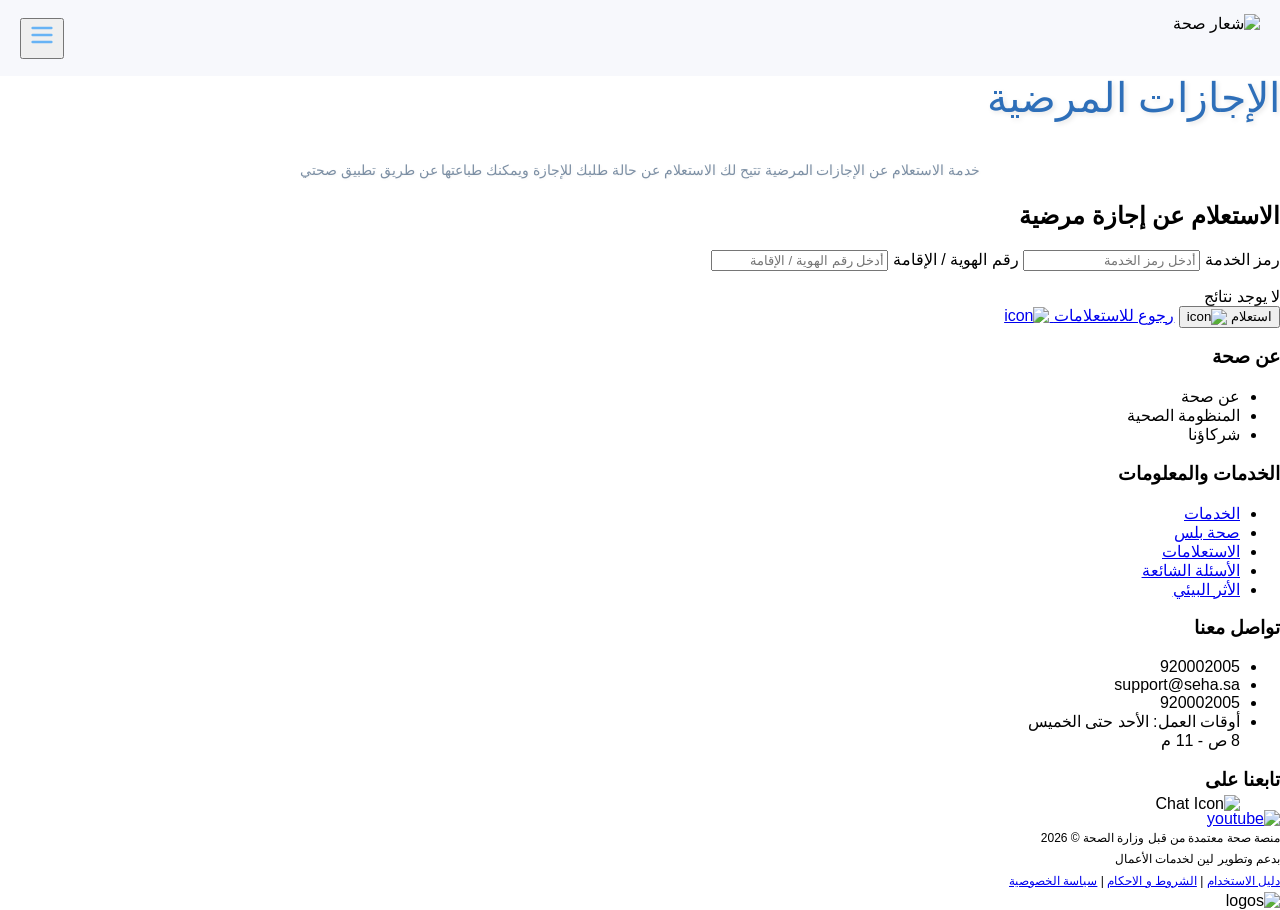
==== commit ed06249b: "Update index.html" ====
--- a/index.html
+++ b/index.html
@@ -1,157 +1,234 @@
-
 <!DOCTYPE html>
 <html lang="ar" dir="rtl">
 <head>
-  <meta charset="UTF-8" />
-    <meta name="theme-color" content="black">
-  <meta name="google-site-verification" content="SXM-GBwV54gm_ST7j29Xt5w1T3AODQE3xs3DZYm_b5Y" />
-  <meta name="viewport" content="width=device-width, initial-scale=1" />
-  <title> صحة - منصة الخدمات الصحية</title>
-  <link href="https://fonts.googleapis.com/css2?family=Cairo:wght@400;700&display=swap" rel="stylesheet" />
-   <link rel="stylesheet" href="https://cdnjs.cloudflare.com/ajax/libs/font-awesome/4.7.0-beta3/css/all.min.css" />
-  <link rel="stylesheet" href="https://cdnjs.cloudflare.com/ajax/libs/font-awesome/6.0.0-beta3/css/all.min.css" />
-<link rel="stylesheet" href="https://cdnjs.cloudflare.com/ajax/libs/font-awesome/6.5.1/css/all.min.css">
-  <link rel="stylesheet" href="style.css" />
+<meta charset="UTF-8" />
+<meta name="viewport" content="width=device-width, initial-scale=1" />
+<title>صحة - الإجازات المرضية</title>
+
+<link rel="preconnect" href="https://fonts.googleapis.com">
+<link rel="preconnect" href="https://fonts.gstatic.com" crossorigin>
+<link href="https://fonts.googleapis.com/css2?family=IBM+Plex+Sans+Arabic:wght@300;400;500;600;700&display=swap" rel="stylesheet">
+<link rel="stylesheet" href="https://cdnjs.cloudflare.com/ajax/libs/font-awesome/6.0.0-beta3/css/all.min.css" />
+
+<link rel="stylesheet" href="style.css" />
 </head>
 <body>
-  <div class="fixed-icon">
-    <img src="a.svg" alt="icon" />
-  </div>
-  <!-- Header Navigation -->
-  <div class="top-header" id="mainHeader">
-    <img src="https://i.postimg.cc/hvXqx1Cv/1.png" alt="شعار صحة" class="brand-logo" />
-    <div class="hamburger-icon" id="hamburgerMenuIcon" onclick="toggleNavigationMenu()">&#9776;</div>
-  </div>
-
-  <!-- Navigation Popup Menu -->
-  <div class="navigation-popup-menu" id="navigationPopupMenu">
-    <a href="#" class="popup-menu-item  primary-menu-title" onclick="toggleNavigationMenu()">القائمة الرئيسية</a>
-    <a href="https://www.seha.sa/ui#/services" class="popup-menu-item" onclick="toggleNavigationMenu()">الخدمات</a>
-    <a href="https://www.seha.sa/ui#/inquiries" class="popup-menu-item" onclick="toggleNavigationMenu()">الاستعلامات</a>
-    <a href="https://www.seha.sa/ui#/faq" class="popup-menu-item" onclick="toggleNavigationMenu()">الأسئلة الشائعة</a>
-    <a href="https://www.seha.sa/ui#/ContactUs" class="popup-menu-item" onclick="toggleNavigationMenu()">تواصل معنا</a>
-    <a href="https://www.seha.sa/ui#/iamredirection/1" class="popup-menu-item" onclick="toggleNavigationMenu()">إنشاء حساب</a>
-    
-    <!-- زر تسجيل الدخول الجديد حسب الصورة المرفقة -->
-    <a href="https://www.seha.sa/#/account/login" class="login-button-custom" onclick="toggleNavigationMenu()" >
-      <img src="as.svg" alt="" style="width: 1em; height: 1em; ">
-      <span>تسجيل الدخول</span>
-    </a>
-  </div>
-
-  <!-- Main Content Section -->
-  <div style="text-align: center;">
-    <h1>الإجازات المرضية</h1>
-  </div>
-  
+
+<!-- ===== Header ===== -->
+<div class="top-header" id="mainHeader">
+  <img src="https://i.ibb.co/V0hgPxnH/Screenshot-Chrome.png" alt="شعار صحة" class="brand-logo" />
+
+  <!-- [تعديل] تحويل أيقونة القائمة من <div> إلى <button> لتحسين إمكانية الوصول،
+       مع ربطها بالقائمة عبر aria-controls وإظهار حالتها عبر aria-expanded -->
+  <button type="button" class="hamburger-icon" id="hamburgerMenuIcon"
+          aria-label="فتح القائمة" aria-expanded="false" aria-controls="navigationPopupMenu">
+    <svg width="28" height="28" viewBox="0 0 24 24" fill="none" stroke="currentColor"
+         stroke-width="2.2" stroke-linecap="round" aria-hidden="true">
+      <path d="M4 6h16M4 12h16M4 18h16"/>
+    </svg>
+  </button>
+</div>
+
+<!-- ===== Navigation Popup Menu (قائمة منسدلة بملء الشاشة) =====
+     [تعديل] أعيدت هيكلة القائمة بالكامل:
+       1) شريط علوي داخل القائمة: الشعار يمين + زر الإغلاق (X) يسار (الاتجاه RTL).
+       2) قائمة روابط رأسية، وكل عنصر له --i لتحريكه بتأخير متدرّج (stagger).
+       3) العنصر النشط يأخذ الكلاس is-active + aria-current (خلفية خضراء).
+       4) قسم الإجراءات (إنشاء حساب / تسجيل دخول) أسفل القائمة.
+     السمة inert تمنع التركيز على الروابط والقائمة مغلقة (يزيلها JavaScript عند الفتح). -->
+<nav class="navigation-popup-menu" id="navigationPopupMenu" aria-label="القائمة الرئيسية" inert>
+
+  <!-- الشريط العلوي: يطابق ارتفاع وموضع الهيدر الأساسي حتى لا يحدث "قفز" عند الفتح -->
+  <div class="menu-topbar">
+    <img src="https://i.ibb.co/V0hgPxnH/Screenshot-Chrome.png" alt="شعار صحة" class="brand-logo" />
+
+    <button type="button" class="menu-close-btn" id="menuCloseBtn" aria-label="إغلاق القائمة">
+      <svg width="30" height="30" viewBox="0 0 24 24" fill="none" stroke="currentColor"
+           stroke-width="1.6" stroke-linecap="round" aria-hidden="true">
+        <path d="M4 4l16 16M20 4L4 20"/>
+      </svg>
+    </button>
+  </div>
+
+  <div class="menu-body">
+
+    <!-- روابط التنقل -->
+    <ul class="menu-list">
+      <li class="menu-item" style="--i:0">
+        <a href="https://www.seha.sa/#/inquiries/slenquiry" class="popup-menu-item" data-menu-link>الرئيسية</a>
+      </li>
+      <li class="menu-item" style="--i:1">
+        <a href="https://seha-so.netlify.app/#ui#/inquiries" class="popup-menu-item" data-menu-link>الخدمات</a>
+      </li>
+      <li class="menu-item" style="--i:2">
+        <a href="https://seha-so.netlify.app/#ui#/inquiries" class="popup-menu-item" data-menu-link>صحة بلس</a>
+      </li>
+      <!-- العنصر النشط: غيّر مكان is-active / aria-current حسب الصفحة الحالية -->
+      <li class="menu-item" style="--i:3">
+        <a href="https://seha-so.netlify.app/#ui#/inquiries" class="popup-menu-item is-active" aria-current="page" data-menu-link>الاستعلامات</a>
+      </li>
+      <li class="menu-item" style="--i:4">
+        <a href="https://seha-so.netlify.app/#ui#/inquiries" class="popup-menu-item" data-menu-link>الأسئلة الشائعة</a>
+      </li>
+      <li class="menu-item" style="--i:5">
+        <a href="https://seha-so.netlify.app/#ui#/inquiries" class="popup-menu-item" data-menu-link>تواصل معنا</a>
+      </li>
+    </ul>
+
+    <!-- [جديد] قسم أزرار الإجراءات -->
+    <div class="menu-actions" style="--i:6">
+      <a href="https://seha-so.netlify.app/#ui#/inquiries" class="menu-signup-link" data-menu-link>إنشاء حساب</a>
+
+      <a href="https://seha-so.netlify.app/#ui#/inquiries" class="login-button-custom" data-menu-link>
+        <!-- في RTL يظهر أول عنصر على اليمين، لذلك الأيقونة قبل النص -->
+        <svg width="22" height="22" viewBox="0 0 24 24" fill="none" stroke="currentColor"
+             stroke-width="1.5" stroke-linecap="round" stroke-linejoin="round" aria-hidden="true">
+          <circle cx="12" cy="8" r="4"/>
+          <path d="M4.5 20.5c.6-3.6 3.6-5.5 7.5-5.5s6.9 1.9 7.5 5.5z"/>
+        </svg>
+        <span>تسجيل دخول</span>
+      </a>
+    </div>
+
+  </div>
+</nav>
+
+<!-- ===== Rectangle #f7fdf9 ===== -->
+<div class="breadcrumb-rectangle">
+  <div class="breadcrumb-container">
+    <a href="https://www.seha.sa/#/inquiries/slenquiry">الرئيسية</a>
+    <span class="breadcrumb-separator">&gt;</span>
+    <a href="https://seha-so.netlify.app/#ui#/inquiries">الاستعلامات</a>
+    <span class="breadcrumb-separator">&gt;</span>
+    <span class="breadcrumb-current">الإجازات المرضية</span>
+  </div>
+
+  <h1 class="main-title">الإجازات المرضية</h1>
+
   <p class="primary-description">
     خدمة الاستعلام عن الإجازات المرضية تتيح لك الاستعلام عن حالة طلبك للإجازة ويمكنك طباعتها عن طريق تطبيق صحتي
   </p>
-
-  <!-- Error Message for Empty Fields -->
-  <div id="emptyFieldsErrorMessage" class="empty-field-error-message">فضلا اكتب الرمز</div>
-
-  <!-- Form Input Fields -->
-  <div class="form-input-container" id="serviceCodeContainer">
-    <input id="serviceCode" type="text" class="form-input-field" placeholder="رمز الخدمة" maxlength="15" oninput="hideEmptyFieldError()" />
-  </div>
-  <div class="form-input-container" id="identityNumberContainer">
-    <input id="identityNumber" type="text" class="form-input-field" placeholder="رقم الهوية / الإقامة" maxlength="10" oninput="hideEmptyFieldError()" />
-  </div>
-
-  <!-- Error Tab for Incorrect Data -->
-  <div id="errorMessageTab" class="error-message-tab">خطأ في الاستعلام</div>
-
-  <!-- Search Button -->
-  <button class="primary-btn" id="searchButton" onclick="validateAndCheckData()">
-    <span id="searchButtonText">استعلام</span>
-    <div id="loadingSpinnerElement" class="dot-spinner">
-      <div></div><div></div><div></div><div></div><div></div><div></div><div></div>
-    </div>
-  </button>
-  
-  <!-- Back Button -->
-  <a href="https://www.seha.sa/ui#/inquiries" class="secondary-btn" id="backButton" style="text-decoration: none; display: block; text-align: center;">رجوع للاستعلامات</a>
-
-  <!-- Results Display -->
-  <div id="resultsDisplayBox" class="results-display-box"></div>
-
-  <!-- Additional Action Buttons -->
-  <button class="tertiary-btn" id="newSearchButton" onclick="performNewSearch()">استعلام جديد</button>
-  <a href="https://www.seha.sa/ui#/inquiries" class="quaternary-btn" id="backToListButton" style="text-decoration: none; display: none; text-align: center;">رجوع للاستعلامات</a>
-
-  <!-- Footer Section -->
-  <div class="page-footer">
-    <img src="logo-top.svg" alt="شعار صحة" class="footer-brand-logo" style="margin-top: 60px;" />
-    <div class="mine-text">
-      منصة صحة تخدم جميع المنشأت الطبية من خلال تقديم الخدمات الصحية إلكترونياً لجميع المنشأت الطبية وتسعى إلى توحيد وأتمتة الاجراءات والخدمات بما في دوره رفع جودة الاداء وخفض التكاليف.
-    </div>
-
-    <div class="primary-menu-title">القائمة الرئيسية</div>
-    <div class="footer-navigation-links">
-      <div><a href="https://www.seha.sa/ui#/services" style="color: white; text-decoration: none;">الخدمات</a></div>
-      <div><a href="https://www.seha.sa/ui#/inquiries" style="color: white; text-decoration: none;">الاستعلامات</a></div>
-      <div><a href="https://www.seha.sa/ui#/faq" style="color: white; text-decoration: none;">الأسئلة الشائعة</a></div>
-      <div><a href="https://www.seha.sa/ui#/faq" style="color: white; text-decoration: none;"> البيئة</a></div>
-      <div><a href="https://www.seha.sa/ui#/ContactUs" style="color: white; text-decoration: none;">تواصل معنا</a></div>
-    </div>
-    <div class="contact-section-title">تواصل معنا</div>
-    <div class="contact-divider-line"></div>
-    <div class="contact-section" style="display: flex; justify-content: space-between; align-items: flex-start; flex-wrap: wrap; width: 100%; max-width: 800px;">
-      <div style="text-align: right;">
-        <div class="contact-icon contact-information">
-          <i class="fas fa-phone"></i>
-          <span> 920002005</span>
-        </div>
-        <div class="contact-icon contact-information">
-          <i class="fas fa-envelope"></i>
-          <span> support@seha.sa</span>
-        </div>
-        <div class="contact-icon contact-information">
-          <i class="fab fa-whatsapp"></i>
-          <span> 920002005</span>
-        </div>
+</div>
+
+<!-- ===== Form Card ===== -->
+<div class="card-wrapper">
+  <div class="form-card" id="formCard">
+    <h2 class="form-title">الاستعلام عن إجازة مرضية</h2>
+
+    <div class="error-box" id="errorBox"></div>
+
+    <label class="input-label" for="serviceCode">رمز الخدمة</label>
+    <input id="serviceCode" type="text" class="form-input" placeholder="أدخل رمز الخدمة" autocomplete="off" />
+
+    <label class="input-label" for="identityNumber">رقم الهوية / الإقامة</label>
+    <input id="identityNumber" type="text" class="form-input" placeholder="أدخل رقم الهوية / الإقامة" autocomplete="off" />
+
+    <div class="error-box" id="noResultsBox" style="margin-top:16px;">لا يوجد نتائج</div>
+
+    <div class="results-area" id="resultsArea">
+      <div class="results-divider"></div>
+      <div id="resultsContent"></div>
+    </div>
+
+    <button class="search-btn" id="searchBtn" onclick="handleSearchClick()">
+      <span id="searchBtnText">استعلام</span>
+      <img id="searchBtnIcon" class="btn-icon" src="https://i.postimg.cc/Y9Qbhm9g/Screenshot-20261009-033555-Chrome.jpg" alt="icon" />
+      <div class="dot-spinner" id="loadingSpinnerElement">
+        <div></div><div></div><div></div><div></div><div></div><div></div><div></div>
       </div>
-      <div style="display: flex; align-items: center; gap: 20px;">
-        <img src="logo-end.svg" style="height: 50px;" alt="شعار لين" />
-        <div style="height: 50px; border-right: 2px solid white;"></div>
-        <img src="motun.svg" style="height: 50px;" alt="شعار الصحة" />
-      </div>
-      <div class="working-hours contact-information">
-        أوقات العمل : الأحد حتى الخميس 8 ص - 11 م
-        <br><br><br>
-      </div>
-    </div>
+    </button>
+
+    <a href="https://seha-so.netlify.app/#ui#/inquiries" class="back-to-inq" id="backToInqBtn">
+      <span>رجوع للاستعلامات</span>
+      <img src="https://i.postimg.cc/Tw3c0HY2/Screenshot-20261009-025810-Chrome.png" alt="icon" class="back-icon" />
+    </a>
+  </div>
+</div>
+
+<!-- ===== Footer ===== -->
+<footer class="site-footer">
+  <div class="footer-inner">
+
+    <div class="footer-section">
+      <h3>عن صحة</h3>
+      <div class="footer-divider"></div>
+      <ul>
+        <li>عن صحة</li>
+        <li>المنظومة الصحية</li>
+        <li>شركاؤنا</li>
+      </ul>
+    </div>
+
+    <div class="footer-section">
+      <h3>الخدمات والمعلومات</h3>
+      <div class="footer-divider"></div>
+      <ul>
+        <li><a href="https://seha-so.netlify.app/#ui#/inquiries">الخدمات</a></li>
+        <li><a href="https://seha-so.netlify.app/#ui#/inquiries">صحة بلس</a></li>
+        <li><a href="https://seha-so.netlify.app/#ui#/inquiries">الاستعلامات</a></li>
+        <li><a href="https://seha-so.netlify.app/#ui#/inquiries">الأسئلة الشائعة</a></li>
+        <li><a href="https://seha-so.netlify.app/#ui#/inquiries">الأثر البيئي</a></li>
+      </ul>
+    </div>
+
+    <div class="footer-section">
+      <h3>تواصل معنا</h3>
+      <div class="footer-divider"></div>
+      <ul>
+        <li><span>920002005</span></li>
+        <li><span>support@seha.sa</span></li>
+        <li><span>920002005</span></li>
+        <li><span>أوقات العمل: الأحد حتى الخميس<br>8 ص - 11 م</span></li>
+      </ul>
+    </div>
+
+    <div class="footer-section">
+      <h3>تابعنا على</h3>
+      <div class="footer-divider"></div>
+      <a href="https://www.youtube.com/channel/UCb9ZrS2YcriYqIPIHNp9wcQ" target="_blank" rel="noopener">
+        <img class="yt-icon" src="https://i.ibb.co/wZCfXpLp/Screenshot-Chrome.png" alt="youtube" />
+      </a>
+    </div>
+
+  </div>
+
+  <div class="footer-bottom">
     <div class="footer-bottom-text">
-      منصة صحة معتمدة من قبل وزارة الصحة © 2025
-    </div>
-    <div class="footer-bottom-links">
-        <a href="#">سياسة الخصوصية</a> | <a href="#">شروط الإستخدام</a> | <a href="https://www.seha.sa/files/T_Cs_v3.pdf" target="_blank">دليل الاستخدام</a>
-    </div>
-  </div>
-
-  <!-- Chat Icon -->
-  <div class="chat-icon-fixed" onclick="toggleChatPopup()">
-    <img src="https://i.postimg.cc/R06HHBLM/nskht-mn-nskht-mn-nskht-mn-nskht-mn-nskht-mn-nskht-mn-nskht-mn-nskht-mn-nskht-mn-nskh-20260203-014046-0000.png" alt="Chat Icon">
-  </div>
-
-  <!-- Chat Popup Overlay -->
-  <div class="chat-popup-overlay" id="chatPopupOverlay">
-    <div class="chat-popup-content">
-      <div class="chat-popup-title">الشروط والأحكام</div>
-      <div class="chat-popup-text">
-        يتم تسجيل وحفظ محتوى المحادثة وبيانات استخدامها لأغراض تشغيل الخدمة وتحسينها، وذلك وفقًا لشروط الاستخدام وسياسة الخصوصية المعتمدة في منصة صحة. تُولّد ردود المساعد الرقمي آليًا، وهي مخصصة لتقديم معلومات عامة فقط، ولا تُعد استشارة طبية، ولا ينبغي الاعتماد عليها في التعامل مع الحالات الطارئة أو في اتخاذ أي قرارات علاجية دون الرجوع إلى طبيب أو مختص صحي. يتحمل المستخدم كامل المسؤولية عن استخدام هذه المعلومات أو الاعتماد عليها، ويُعد استخدام الخدمة موافقة على هذه الأحكام، بالإضافة إلى شروط الاستخدام وسياسة الخصوصية المعتمدة.
-      </div>
-      <div class="chat-popup-buttons">
-        <a href="https://elevenlabs.io/conversational-ai" class="chat-btn-start" target="_blank">
-          ابدأ المحادثة
-          <i class="fas fa-comment-dots"></i>
-        </a>
-        <button class="chat-btn-cancel" onclick="toggleChatPopup()">إلغاء</button>
-      </div>
-    </div>
-  </div>
-
-  <script src="script.js"></script>
+      منصة صحة معتمدة من قبل وزارة الصحة © 2026<br>
+      بدعم وتطوير لين لخدمات الأعمال<br>
+      <a href="#">دليل الاستخدام</a> | <a href="#">الشروط و الاحكام</a> | <a href="#">سياسة الخصوصية</a>
+    </div>
+    <div class="footer-logos">
+      <img src="https://i.ibb.co/xnJmFkF/Screenshot-Chrome.png" alt="logos" />
+    </div>
+  </div>
+</footer>
+
+<!-- ===== Chat Icon ===== -->
+<div class="chat-icon-fixed" onclick="toggleChatPopup()">
+  <img src="https://i.postimg.cc/R06HHBLM/nskht-mn-nskht-mn-nskht-mn-nskht-mn-nskht-mn-nskht-mn-nskht-mn-nskht-mn-nskht-mn-nskh-20260203-014046-0000.png" alt="Chat Icon">
+</div>
+
+<div class="chat-popup-overlay" id="chatPopupOverlay">
+  <div class="chat-popup-content">
+    <div class="chat-popup-title">الشروط والأحكام</div>
+    <div class="chat-popup-text">
+      يتم تسجيل وحفظ محتوى المحادثة وبيانات استخدامها لأغراض تشغيل الخدمة وتحسينها، وذلك وفقًا لشروط الاستخدام وسياسة الخصوصية المعتمدة في منصة صحة. تُولّد ردود المساعد الرقمي آليًا، وهي مخصصة لتقديم معلومات عامة فقط، ولا تُعد استشارة طبية، ولا ينبغي الاعتماد عليها في التعامل مع الحالات الطارئة أو في اتخاذ أي قرارات علاجية دون الرجوع إلى طبيب أو مختص صحي. يتحمل المستخدم كامل المسؤولية عن استخدام هذه المعلومات أو الاعتماد عليها، ويُعد استخدام الخدمة موافقة على هذه الأحكام، بالإضافة إلى شروط الاستخدام وسياسة الخصوصية المعتمدة.
+    </div>
+    <div class="chat-popup-buttons">
+      <a href="https://elevenlabs.io/conversational-ai" class="chat-btn-start" target="_blank">
+        ابدأ المحادثة
+        <i class="fas fa-comment-dots"></i>
+      </a>
+      <button class="chat-btn-cancel" onclick="toggleChatPopup()">إلغاء</button>
+    </div>
+  </div>
+</div>
+
+<script src="script.js"></script>
+
+<!-- UserWay Accessibility Widget -->
+<script id="userway-script" src="https://cdn.userway.org/widget.js" data-account="2w89zcJOTG" data-position="5" data-size="small" async=""></script>
+
 </body>
 </html>
